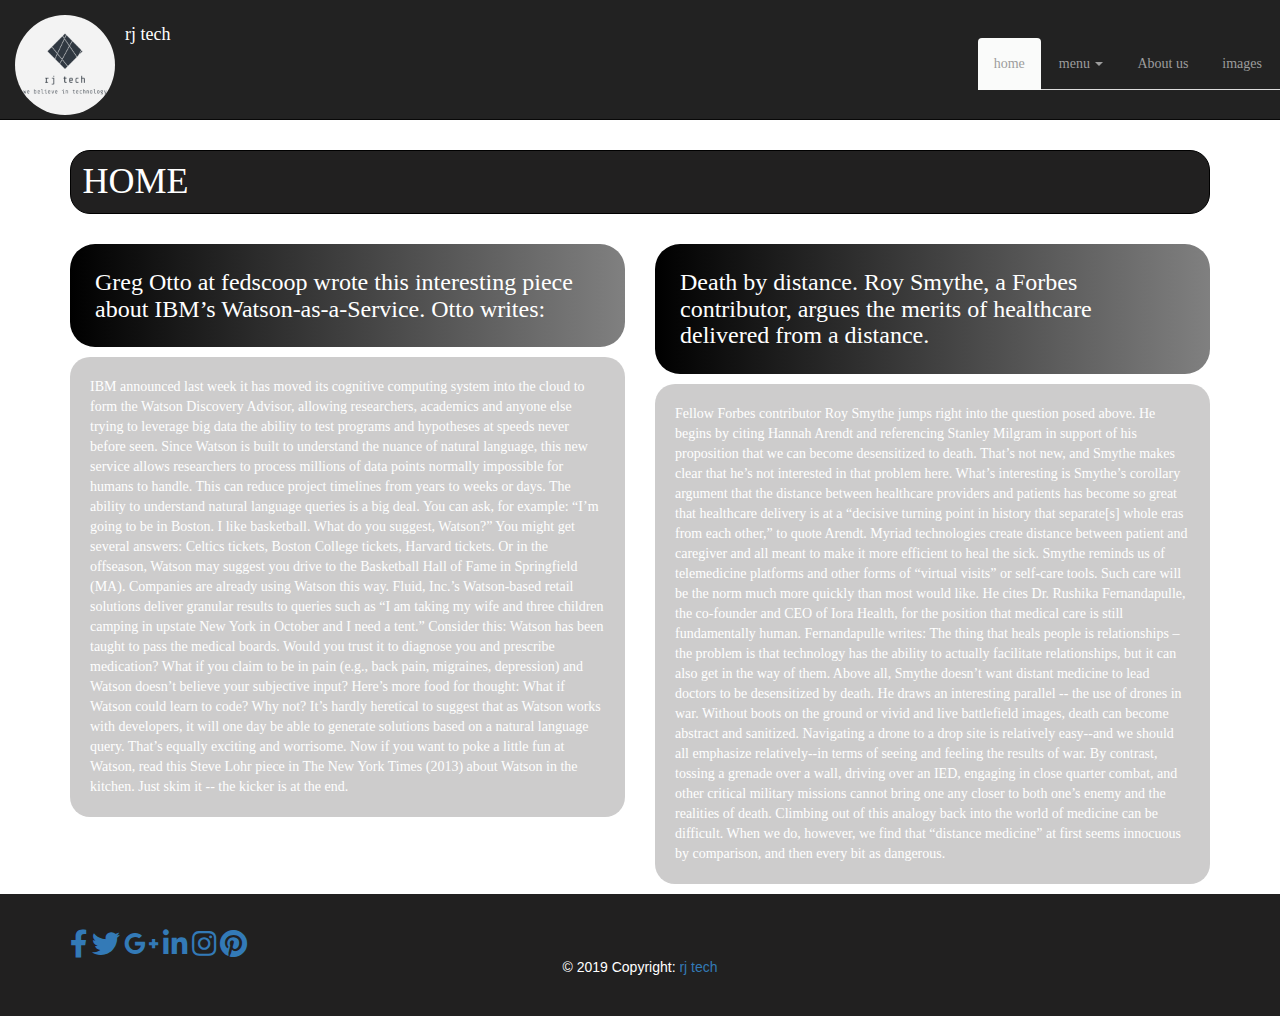
==== index.html @ 5ad8f159 "added files" ====
<!DOCTYPE html>
<html lang="en">

<head>
    <title>home</title>
      <meta name="viewport" content="width=device-width, initial-scale=1">
  <link rel="stylesheet" href="https://maxcdn.bootstrapcdn.com/bootstrap/3.4.0/css/bootstrap.min.css">
  <link rel="stylesheet" type="text/css" href="css/boot.css">
  <link rel="stylesheet" type="text/css" href="http://use.fontawesome.com/releases/v5.3.1/css/all.css">
	
  <script src="https://ajax.googleapis.com/ajax/libs/jquery/3.4.1/jquery.min.js"></script>
  <script src="https://maxcdn.bootstrapcdn.com/bootstrap/3.4.0/js/bootstrap.min.js"></script>
 
    <meta charset="UTF-8">
    
</head>

<body>

  <nav class="navbar navbar-inverse navbar-fixed-top"id="nav">
  <div class="container-fluid">
    <div class="navbar-header">
      <button type="button" class="navbar-toggle" data-toggle="collapse" data-target="#myNavbar">
        <span class="icon-bar"></span>
        <span class="icon-bar"></span>
        <span class="icon-bar"></span> 
      </button>
      <a class="navbar-brand" href="#"><img src="logo/logo.png " width="100px" height="100px" class="logo"><h4>rj tech</h4></a>
    </div>
    <div class="collapse navbar-collapse" id="myNavbar">
      <ul class="nav navbar-nav nav-tabs  navbar-right"id="navlinks">
        <li class="nav-items"class="active"><a href="boot.html" class="active" class="nav-links">home</a></li>

         <li class="dropdown">
        <a class="dropdown-toggle" data-toggle="dropdown" href="#">menu
        <span class="caret"></span></a>
        <ul class="dropdown-menu">
          <li><a href="testboot_images.html">images</li>
          <li><a href="bootabout.html">about us</a></li>
          <li><a href="index.html">home</a></li>
        </ul>
      </li>
        <li class="nav-items"><a href="bootabout.html"class="nav-links">About us</a></li>
        <li class="nav-items"><a href="testboot_images.html"class="nav-links">images</a></li>
       </ul>
      
    </div>
  </div>
</nav>










	<!--  --><!-- <nav class="nav navbar-inverse navbar-fixed-top " id="nav">
  <div class="container-fluid">
    <div class="nav navbar-header">
      <a class="nav navbar-brand" href="boot.html"><img src="logo/logo.png " width="100px" height="100px" class="logo"></a>
    </div>
    <ul class="nav navbar-nav nav-tabs  navbar-right" id="navlinks">  
      <li class="nav-items"><a href="boot.html" class="active" class="nav-link">home</a></li>

         <li class="dropdown">
        <a class="dropdown-toggle" data-toggle="dropdown" href="#">menu
        <span class="caret"></span></a>
        <ul class="dropdown-menu">
          <li><a href="testboot_images.html">images</li>
          <li><a href="bootabout.html">about us</a></li>
          <li><a href="boot.html">home</a></li>
        </ul>
      </li>
        <li class="nav-items"><a href="bootabout.html"class="nav-link">About us</a></li>
        <li class="nav-items"><a href="testboot_images.html"class="nav-link">images</a></li>
       </ul>
      </div>
    </nav> -->
		<div class="container">
				<div class="row">
					<div class="col-lg-12">
						<h1>HOME</h1>
					</div>
				</div>
			</div>



			<div class="container" >
				<div class="row">
					<div class="col-lg-6">
						<div class="article1" style="width: 100%" >
							<h2>Greg Otto at fedscoop wrote this interesting piece about IBM’s Watson-as-a-Service.

Otto writes:</h2>
							<p>
								IBM announced last week it has moved its cognitive computing system into the cloud to form the Watson Discovery Advisor, allowing researchers, academics and anyone else trying to leverage big data the ability to test programs and hypotheses at speeds never before seen.

Since Watson is built to understand the nuance of natural language, this new service allows researchers to process millions of data points normally impossible for humans to handle. This can reduce project timelines from years to weeks or days.

The ability to understand natural language queries is a big deal. You can ask, for example: “I’m going to be in Boston. I like basketball. What do you suggest, Watson?” You might get several answers: Celtics tickets, Boston College tickets, Harvard tickets. Or in the offseason, Watson may suggest you drive to the Basketball Hall of Fame in Springfield (MA). Companies are already using Watson this way. Fluid, Inc.’s Watson-based retail solutions deliver granular results to queries such as “I am taking my wife and three children camping in upstate New York in October and I need a tent.” Consider this: Watson has been taught to pass the medical boards. Would you trust it to diagnose you and prescribe medication? What if you claim to be in pain (e.g., back pain, migraines, depression) and Watson doesn’t believe your subjective input? Here’s more food for thought: What if Watson could learn to code? Why not? It’s hardly heretical to suggest that as Watson works with developers, it will one day be able to generate solutions based on a natural language query. That’s equally exciting and worrisome. Now if you want to poke a little fun at Watson, read this Steve Lohr piece in The New York Times (2013) about Watson in the kitchen. Just skim it -- the kicker is at the end.
							</p>
							
						</div>

						

					</div>

					<div class="col-lg-6">
						<div class="article2" style="width: 100%">
							<h2>Death by distance. Roy Smythe, a Forbes contributor, argues the merits of healthcare delivered from a distance.</h2>
							<p>
								Fellow Forbes contributor Roy Smythe jumps right into the question posed above. He begins by citing Hannah Arendt and referencing Stanley Milgram in support of his proposition that we can become desensitized to death. That’s not new, and Smythe makes clear that he’s not interested in that problem here. What’s interesting is Smythe’s corollary argument that the distance between healthcare providers and patients has become so great that healthcare delivery is at a “decisive turning point in history that separate[s] whole eras from each other,” to quote Arendt.

Myriad technologies create distance between patient and caregiver and all meant to make it more efficient to heal the sick. Smythe reminds us of telemedicine platforms and other forms of “virtual visits” or self-care tools. Such care will be the norm much more quickly than most would like. He cites Dr. Rushika Fernandapulle, the co-founder and CEO of Iora Health, for the position that medical care is still fundamentally human. Fernandapulle writes:

The thing that heals people is relationships – the problem is that technology has the ability to actually facilitate relationships, but it can also get in the way of them.

Above all, Smythe doesn’t want distant medicine to lead doctors to be desensitized by death. He draws an interesting parallel -- the use of drones in war. Without boots on the ground or vivid and live battlefield images, death can become abstract and sanitized. Navigating a drone to a drop site is relatively easy--and we should all emphasize relatively--in terms of seeing and feeling the results of war. By contrast, tossing a grenade over a wall, driving over an IED, engaging in close quarter combat, and other critical military missions cannot bring one any closer to both one’s enemy and the realities of death.

Climbing out of this analogy back into the world of medicine can be difficult. When we do, however, we find that “distance medicine” at first seems innocuous by comparison, and then every bit as dangerous.
							</p>
						</div>
					</div>
				

				</div>
			</div>



			
					






<!-- Footer -->
<footer>

  <!-- Footer Elements -->
  <div class="container">

    <!-- Grid row-->
    <div class="row">

      <!-- Grid column -->
      <div class="col-md-12 py-5">
        <div class="mb-5 flex-center">

          <!-- Facebook -->
          <a class="fb-ic" href="https://www.facebook.com/profile.php?id=100008424524039" target="_blank">
            <i class="fab fa-facebook-f fa-lg white-text mr-md-5 mr-3 fa-2x"> </i>
          </a>
          <!-- Twitter -->
          <a class="tw-ic">
            <i class="fab fa-twitter fa-lg white-text mr-md-5 mr-3 fa-2x"> </i>
          </a>
          <!-- Google +-->
          <a class="gplus-ic">
            <i class="fab fa-google-plus-g fa-lg white-text mr-md-5 mr-3 fa-2x"> </i>
          </a>
          <!--Linkedin -->
          <a class="li-ic">
            <i class="fab fa-linkedin-in fa-lg white-text mr-md-5 mr-3 fa-2x"> </i>
          </a>
          <!--Instagram-->
          <a class="ins-ic">
            <i class="fab fa-instagram fa-lg white-text mr-md-5 mr-3 fa-2x"> </i>
          </a>
          <!--Pinterest-->
          <a class="pin-ic">
            <i class="fab fa-pinterest fa-lg white-text fa-2x"> </i>
          </a>
        </div>
      </div>
      <!-- Grid column -->

    </div>
    <!-- Grid row-->

  </div>
  <!-- Footer Elements -->

  <!-- Copyright -->
  <div class="footer-copyright text-center py-3" id="footb">© 2019 Copyright:
    <a href="boot.html"> rj tech</a>
  </div>
  <!-- Copyright -->

</footer>
<!-- Footer -->

</body>
---- css/boot.css ----
#nav{
	height:120px;
}
#navlinks{
	margin-top: 3%;
}
h1{
	margin-top:150px;
	border:1px solid black;
	padding: 1%;
	color: white;
	background-color: #212020;
	font-family: cursive;
	border-radius: 20px;
}
footer{
	border:1px solid #212020;
	padding: 3%;
	background-color: #212020;
}
#footb{
	color: white;
}
h2{
	background: linear-gradient(to right,black,grey);
	color: white;
	font-family:arial;
	font-family: cursive;
	font-size: x-large;
	padding: 25px;
	border-radius: 25px;
	
}
p{
	font-family: cursive;
color: white;
background:rgba(155,153,153,.5); 
border-radius: 20px;
padding: 20px;
}
p:hover{
	color: black;
	background:rgba(155,153,153,1); 
	opacity: 1;
}
nav a{
	font-family: cursive;
}

#img5{
	margin-top: -15%;
}
#img6{
	margin-top: -15%;
}
#aboutimg{
	
	margin-top: 25px;
	
}
.info{
	border:1px solid;
	padding: 25px;
	margin-top: 25px;
	border-radius: 25px;
}
#us{
	 background-image: url("https://mdbootstrap.com/img/Photos/Horizontal/Nature/full page/img(20).jpg");
 height: 100%;
 padding: 25px;
 border-radius: 20px;

  /* Center and scale the image nicely */
  background-position: center;
  background-repeat: no-repeat;
  background-size: cover;
}
#bottom{
	margin-bottom: 25px;
}
#imgcon{
	border-radius: 25px;
}
.col-lg-4{
	color: grey;
}
body{
	background-image: url("https://contentstandard.pl/wp-content/uploads/2016/02/komputer-laptop-telefon-smartfon-1024x683.jpg");
	height: 100%;
 
  /* Center and scale the image nicely */
  background-position: center;
  background-repeat: no-repeat;
  background-size: cover;
}
.logo{
	border-radius: 50%;


	
}
.active{
	background: #FAFBFA;
	color: black;
}
/*.dropdown-menu
{
	display:none;
}
#dropdownMenuLink {
	padding: 20px;
	margin-right: 10px;
}*/
h4{
	margin-left: 110px;
	margin-top: -90px;
	
}
/*@media screen and(min-width: 500px){
	img{
		display: none;
	}
h4{
	margin-left: 20px;
	*/
}	
}
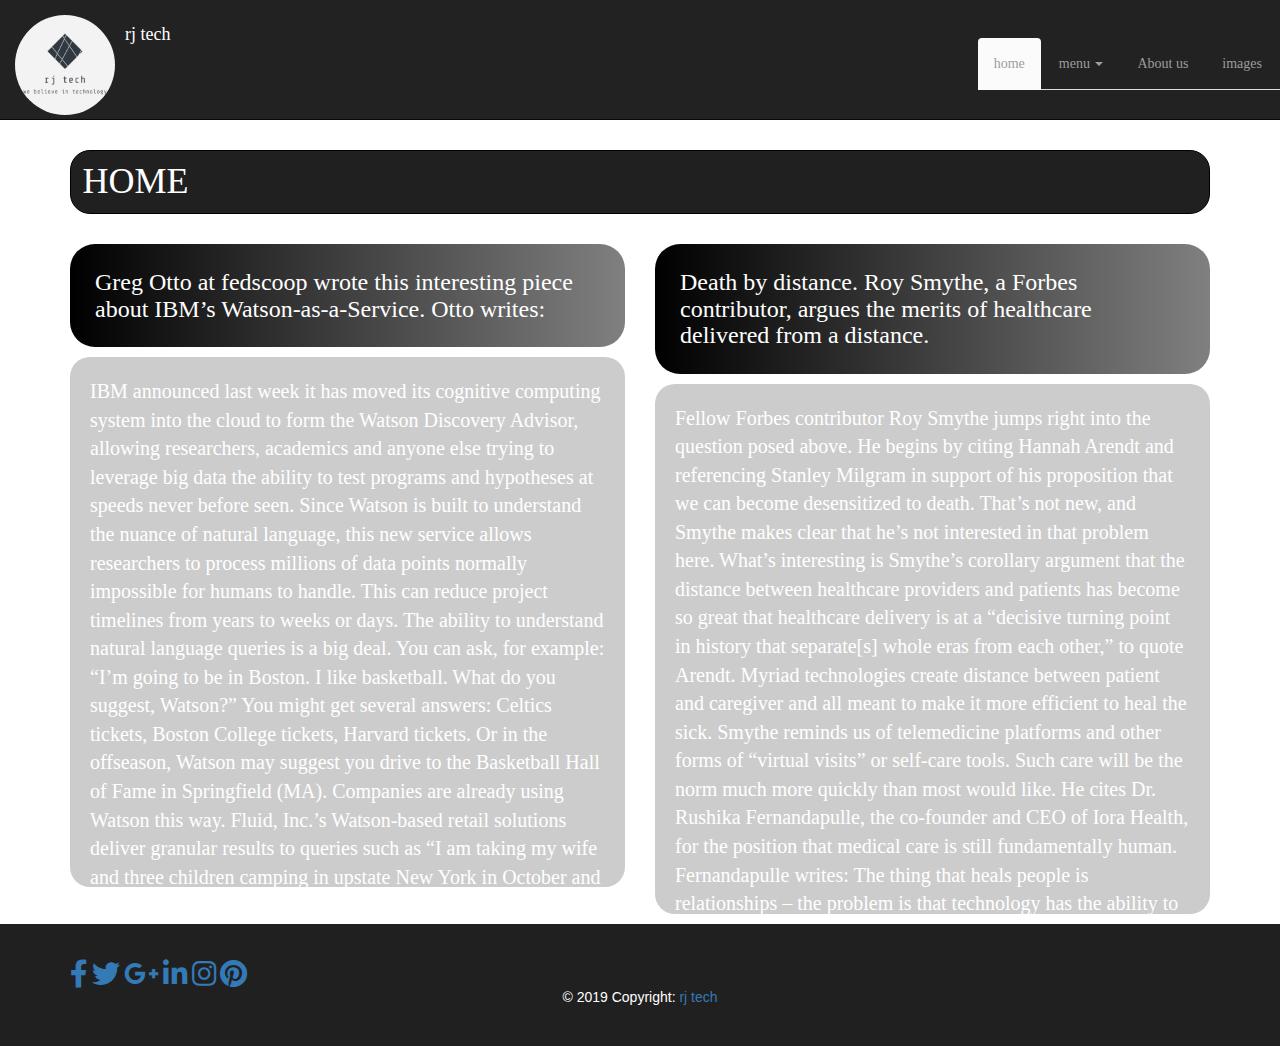
==== commit dbd8b6be: "Added scroll bars to the Articles" ====
--- a/index.html
+++ b/index.html
@@ -89,14 +89,14 @@
 
 
 
-			<div class="container" >
+			<div class="container" style="font-size:20px;" >
 				<div class="row">
 					<div class="col-lg-6">
-						<div class="article1" style="width: 100%" >
+				<div class="article1" style="width: 100%;" >
 							<h2>Greg Otto at fedscoop wrote this interesting piece about IBM’s Watson-as-a-Service.
 
 Otto writes:</h2>
-							<p>
+							<p style="height:530px;overflow:auto;">
 								IBM announced last week it has moved its cognitive computing system into the cloud to form the Watson Discovery Advisor, allowing researchers, academics and anyone else trying to leverage big data the ability to test programs and hypotheses at speeds never before seen.
 
 Since Watson is built to understand the nuance of natural language, this new service allows researchers to process millions of data points normally impossible for humans to handle. This can reduce project timelines from years to weeks or days.
@@ -113,7 +113,7 @@
 					<div class="col-lg-6">
 						<div class="article2" style="width: 100%">
 							<h2>Death by distance. Roy Smythe, a Forbes contributor, argues the merits of healthcare delivered from a distance.</h2>
-							<p>
+							<p style="height:530px;overflow:auto;">
 								Fellow Forbes contributor Roy Smythe jumps right into the question posed above. He begins by citing Hannah Arendt and referencing Stanley Milgram in support of his proposition that we can become desensitized to death. That’s not new, and Smythe makes clear that he’s not interested in that problem here. What’s interesting is Smythe’s corollary argument that the distance between healthcare providers and patients has become so great that healthcare delivery is at a “decisive turning point in history that separate[s] whole eras from each other,” to quote Arendt.
 
 Myriad technologies create distance between patient and caregiver and all meant to make it more efficient to heal the sick. Smythe reminds us of telemedicine platforms and other forms of “virtual visits” or self-care tools. Such care will be the norm much more quickly than most would like. He cites Dr. Rushika Fernandapulle, the co-founder and CEO of Iora Health, for the position that medical care is still fundamentally human. Fernandapulle writes:
